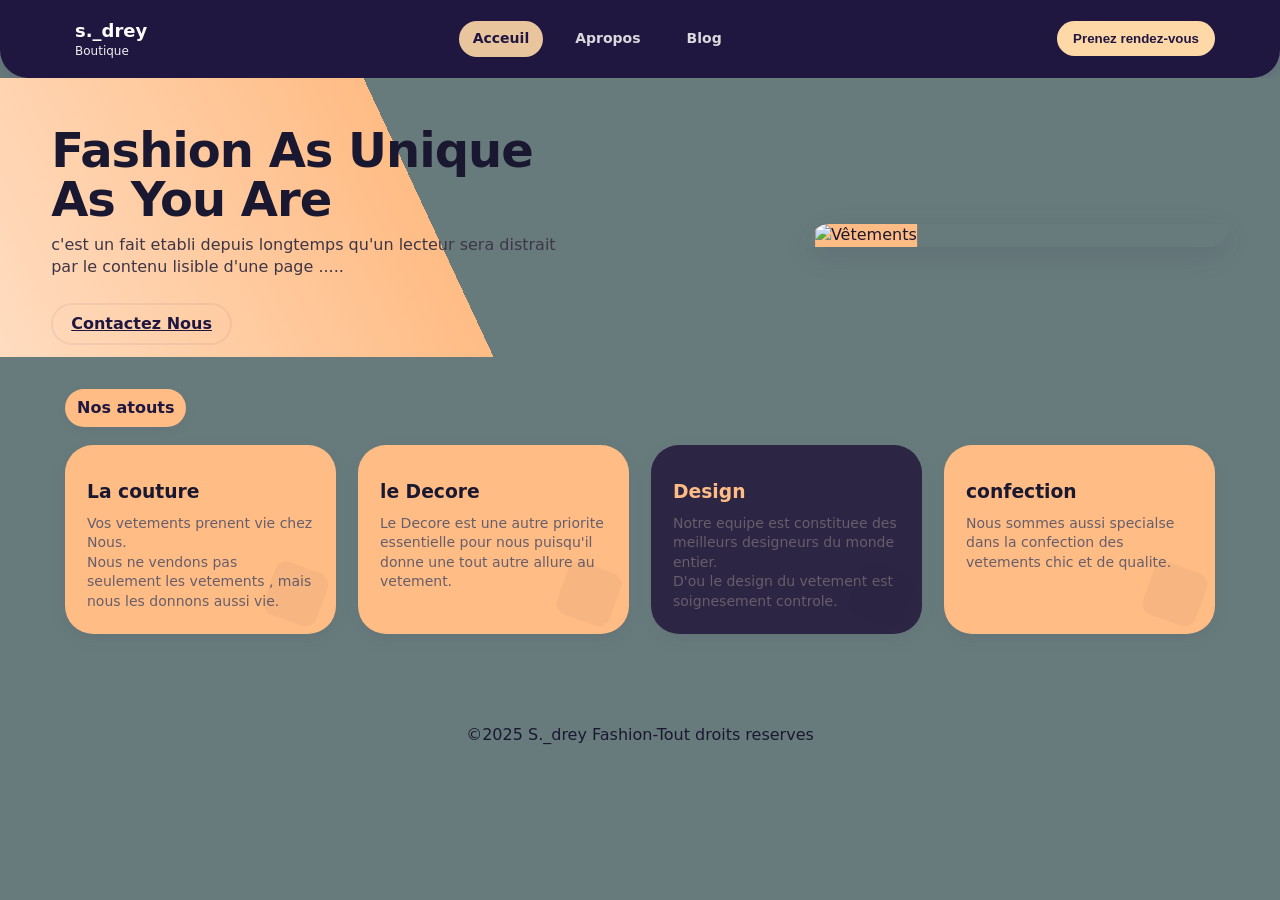
==== index.html @ 2e19afc5 "Rename ss.html to index.html" ====
<!doctype html>
<html lang="fr">

<head>
  <meta charset="utf-8">
  <meta name="viewport" content="width=device-width,initial-scale=1">
  <title>s._drey Boutique </title>
  <link rel="stylesheet" href="s.css">
  <link rel="stylesheet" href="fontawesome-free-7.0.1-web/css/all.css">
  

</head>

<body>
  <header class="site-header">
    <div class="container header-inner">
      <div class="brand">
        <i class="fa-solid fa-shirt"></i>
        <div class="brand-text">
          <div class="title">s._drey</div>
          <div class="subtitle">Boutique</div>
        </div>
      </div>

      <nav class="nav">
        <a class="nav-link active" href="ss.html">Acceuil</a>
        <a class="nav-link" href="Apropos.html">Apropos</a>
        <a class="nav-link" href="blog.html">Blog</a>

      </nav>

      <div class="header-actions">
                <a href="catalogue.html">
          <button class="icon-cart" aria-label="Panier"><i class="fa-solid fa-cart-shopping"></i></button></a>
       
          <button class="btn btn-primary">Prenez rendez-vous </button></a>
      </div>
    </div>
  </header>

  <main>
    <!-- Hero / Intro -->
    <section class="hero">
      <div class="container hero-grid">
        <div class="hero-left">
          <h1>Fashion As Unique<br>As You Are</h1>
          <p class="lead">c'est un fait etabli depuis longtemps qu'un lecteur sera distrait par le contenu lisible d'une
            page .....</p>
          <div class="hero-ctas">

            <a class="btn btn-outline" href="tel:+237 621 857 447">Contactez Nous</a>

          </div>
        </div>

        <div class="hero-right">
          <!-- round/angled image block -->
          <div class="hero-image-wrap">
            <!-- Remplacez src par le chemin de votre image -->
            <img src="s._drey/Clothes.jpg" alt="Vêtements" class="hero-image">

          </div>
        </div>
      </div>
    </section>

    <!-- Features section -->
    <section class="features container">
      <div class="features-header">
        <span class="chip">Nos atouts</span>
      </div>

      <div class="cards-grid">
        <article class="card">
    <i class="fa-solid fa-scissors"></i>
          <h3>La couture</h3>
          <p>Vos vetements prenent vie chez Nous.</p>
          <p>Nous ne vendons pas seulement les vetements , mais nous les donnons aussi vie.</p>
          <div class="card-corner"></div>
        </article>

        <article class="card">
   <i class="fa-solid fa-ruler-combined"></i>
          <h3>le Decore</h3> 
          <p>Le Decore est une autre priorite essentielle pour nous puisqu'il donne une tout autre allure au vetement.
          </p>
          <div class="card-corner"></div>
        </article>

        <article class="card card-dark">
          <i class="fa-solid fa-scissors"></i>
          <h3>Design</h3>
          <p>Notre equipe est constituee des meilleurs designeurs du monde entier.</p>

          <p>D'ou le design du vetement est soignesement controle.</p>
          <div class="card-corner"></div>
        </article>

        <article class="card">
          <i class="fa-solid fa-person-dress"></i>
          <h3>confection</h3>
          <p>Nous sommes aussi specialse dans la confection des vetements chic et de qualite.</p>
          <div class="card-corner"></div>
        </article>
      </div>
    </section>
  </main>
  <footer>
    <p>&copy;2025 S._drey Fashion-Tout droits reserves</p>
    <i class="fa-brands fa-instagram"></i>
    <i class="fa-brands fa-twitter"></i>
    <i class="fa-brands fa-facebook"></i>
  </footer>

</body>
</html>
---- s.css ----
/* Reset simple */
* {
  box-sizing: border-box;
  margin: 0;
  padding: 0;
}

html,
body {
  height: 100%;
}

body {
  font-family: 'Poppins', system-ui, -apple-system, "Segoe UI", Roboto, "Helvetica Neue", Arial;
  color: #1a1830;
  background: #fff;
  -webkit-font-smoothing: antialiased;
  -moz-osx-font-smoothing: grayscale;
  line-height: 1.4;
}

/* Layout container */
.container {
  width: 92%;
  max-width: 1150px;
  margin: 0 auto;
}



/* Header */
.site-header {
  background: #201740;
  /* deep purple */
  color: rgb(133, 128, 128);
  padding: 18px 0;
  border-radius: 0 0 28px 28px;
  box-shadow: 0 6px 16px rgba(32, 23, 64, 0.12);
}

.header-inner {
  display: flex;
  align-items: center;
  gap: 20px;
  justify-content: space-between;
}

.brand {
  display: flex;
  align-items: center;
  gap: 10px;
}

.logo {
  width: 48px;
  height: 48px;
  border-radius: 8px;
  background: #fff2;
  display: flex;
  align-items: center;
  justify-content: center;
  font-size: 20px;
}

.brand-text .title {
  font-weight: 700;
  font-size: 18px;
  color: #fff;
}

.brand-text .subtitle {
  font-size: 12px;
  color: #eee;
}

/* Nav */
.nav {
  display: flex;
  gap: 18px;
  align-items: center;
}

.nav-link {
  color: #efecee;
  text-decoration: none;
  padding: 8px 14px;
  border-radius: 22px;
  font-weight: 600;
  font-size: 14px;
  opacity: 0.9;
}

.nav-link.active {
  background: #ffd8a8;
  color: #201740;
  box-shadow: 0 2px 0 rgba(0, 0, 0, 0.05);
}

.header-actions {
  display: flex;
  gap: 10px;
  align-items: center;
}

.icon-cart {
  background: transparent;
  border: none;
  color: white;
  font-size: 20px;
  cursor: pointer;
}

.btn {
  border: none;
  padding: 10px 16px;
  border-radius: 26px;
  cursor: pointer;
  font-weight: 600;
}

.btn-primary {
  background: #ffd8a8;
  color: #201740;
}

.btn-outline {
  background: transparent;
  color: #201740;
  border: 2px solid rgba(32, 23, 64, 0.06);
  padding: 8px 18px;
  border-radius: 24px;
}

.main {
  background-color: #ffd8a8;
}

/* HERO */

.hero {
  padding: 48px 0 12px;
  background: linear-gradient(65deg, #ffdcc0 0%, #ffbc85 35%, #687b7c 35%);
}

.hero-grid {
  display: grid;
  grid-template-columns: 1.05fr .95fr;
  gap: 24px;
  align-items: center;
  max-width: 1200px;
  margin: 0 auto;
}

/* Left column text */
.hero-left h1 {
  font-size: 48px;
  line-height: 1.02;
  letter-spacing: -1px;
  color: #1a1830;
  margin-bottom: 10px;
  font-weight: 800;
}

.lead {
  color: #3e3646;
  margin-bottom: 24px;
  max-width: 520px;
  font-weight: 400;
}

/* CTA layout */
.hero-ctas {
  display: flex;
  gap: 18px;
  align-items: center;
  margin-top: 6px;
}


/* Right column image block */
.hero-right {
  display: flex;
  justify-content: flex-end;
}

.hero-image-wrap {
  width: 100%;
  max-width: 420px;
  position: relative;
  background: transparent;
  border-radius: 80px 10px 80px 10px;
  /* angled rounded */
  overflow: hidden;
  box-shadow: 0 8px 28px rgba(32, 23, 64, 0.12);
}

.hero-image {
  background-color: #ffbc85;
  display: inline;
  width: 100%;
  height: 100%;
  object-fit: cover;
  aspect-ratio: 4/3;
  transform: translateX(6%);

}


/* FEATURES */
body {
  background-color: #687b7c;
}

.features {
  padding: 32px 0 80px;
}

.features-header {
  margin-bottom: 16px;
}

.chip {
  display: inline-block;
  background: #ffbc85;
  color: #201740;
  padding: 8px 12px;
  border-radius: 20px;
  font-weight: 700;
  box-shadow: 0 4px 12px rgba(32, 23, 64, 0.06);
}

/* Cards grid */
.cards-grid {
  margin-top: 18px;
  display: grid;
  grid-template-columns: repeat(4, 1fr);
  gap: 22px;
}

.card {
  background: #ffbc85;
  border-radius: 28px;
  padding: 22px;
  position: relative;
  min-height: 150px;
  box-shadow: 0 6px 18px rgba(32, 23, 64, 0.06);
}

.card h3 {
  margin-top: 12px;
  margin-bottom: 8px;
}

.card p {
  color: #675e6b;
  font-size: 14px;
}

.card-icon {
  font-size: 22px;
  width: 44px;
  height: 44px;
  display: flex;
  align-items: center;
  justify-content: center;
  background: rgba(0, 0, 0, 0.04);
  border-radius: 10px;
}

.card-dark {
  background: #2c2544;
  color: #ffbc85;
}

.card-dark .card-icon {
  background: rgba(255, 255, 255, 0.06);
}

/* decorative corner */
.card-corner {
  position: absolute;
  right: 12px;
  bottom: 12px;
  width: 56px;
  height: 56px;
  border-radius: 12px;
  background: rgba(0, 0, 0, 0.03);
  transform: rotate(20deg);
}

footer {
  text-align: center;
  padding: 10px;
}

/* Responsive */
@media (min-width:320px) and(max-width:1024px) {

  .hero-grid {
    grid-template-columns: 1fr;
    gap: 18px;
  }

  .hero-left h1 {
    font-size: 36px;
  }

  .cards-grid {
    grid-template-columns: repeat(2, 1fr);
  }

  .header-inner {
    gap: 15px;
  }

  .nav {
    display: flexbox;
  }
}

/* simple hide for mobile, you can add hamburger later */
}

@media (min-width:524px) {
  .hero-left h1 {
    font-size: 28px;
  }

  .cards-grid {
    grid-template-columns: 1fr;
  }

  .brand-text .title {
    font-size: 16px;
  }

  .site-header {
    padding: 12px 0;
  }

}
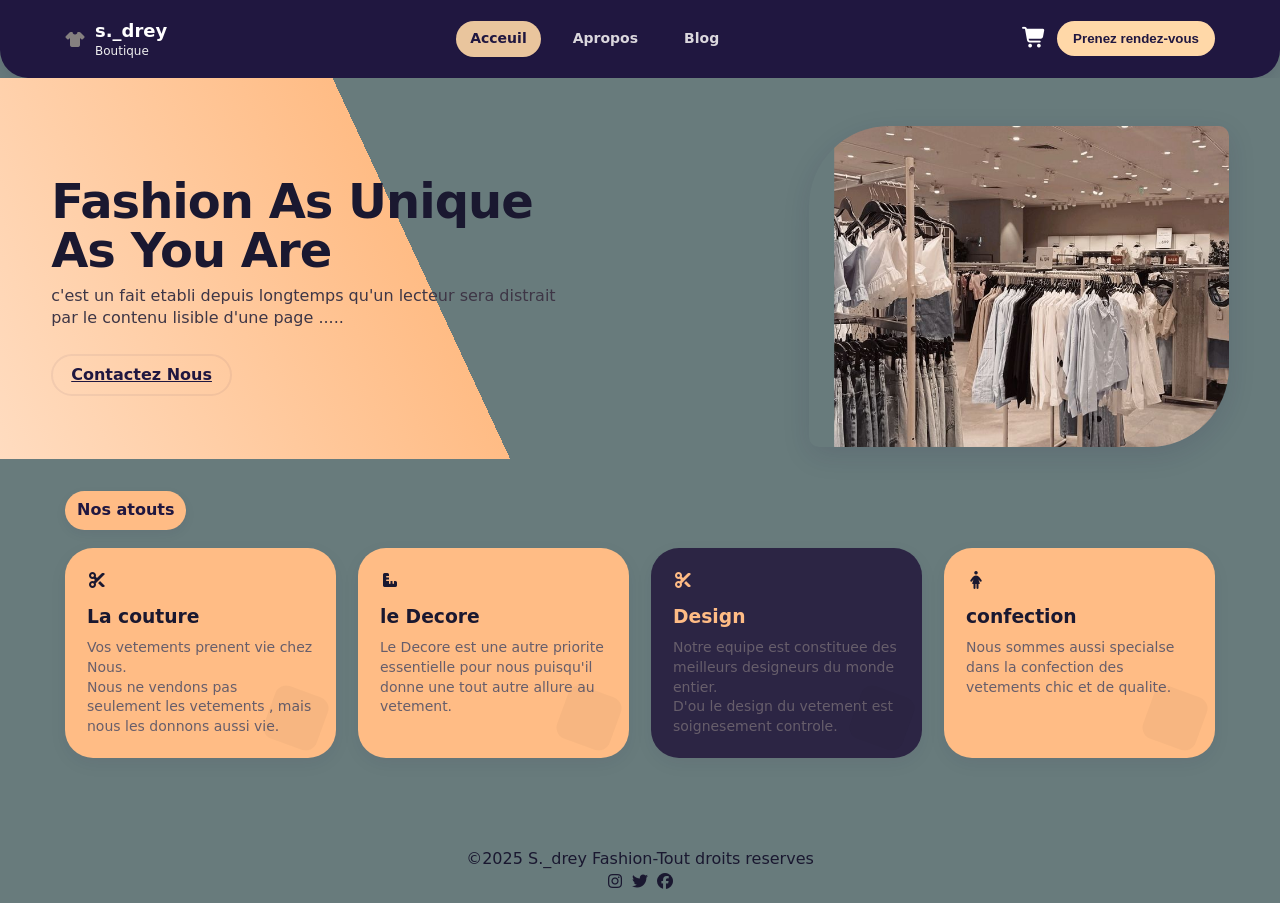
==== commit 1a42b1b2: "Update index.html" ====
--- a/index.html
+++ b/index.html
@@ -57,7 +57,7 @@
           <!-- round/angled image block -->
           <div class="hero-image-wrap">
             <!-- Remplacez src par le chemin de votre image -->
-            <img src="s._drey/Clothes.jpg" alt="Vêtements" class="hero-image">
+            <img src="Clothes.jpg" alt="Vêtements" class="hero-image">
 
           </div>
         </div>
